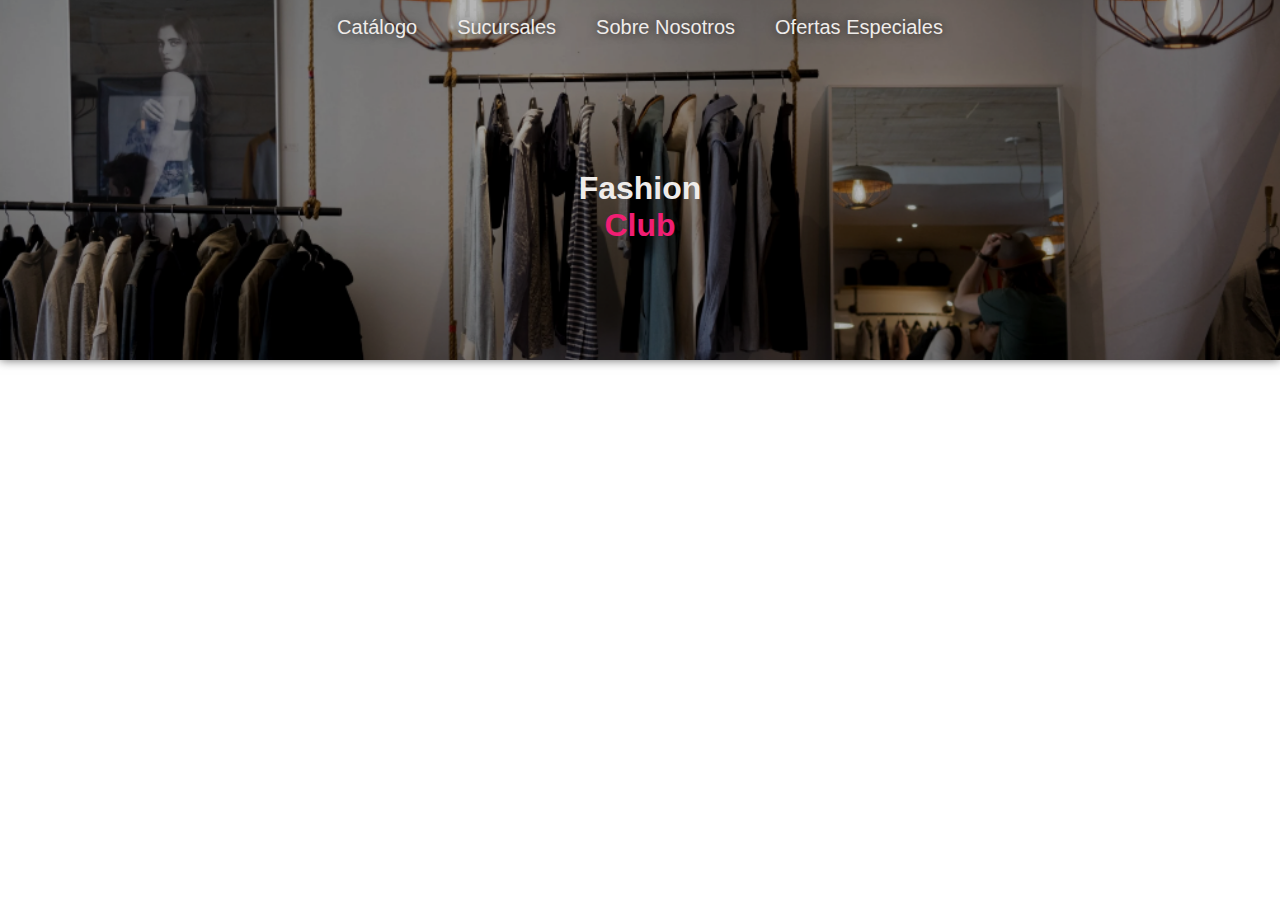
==== index.html @ 0ce21d8d "Se creó el header con: NavBar y SideMenu responsivos" ====
<!DOCTYPE html>
<html lang="en">
<head>
    <meta charset="UTF-8">
    <meta name="viewport" content="width=device-width, initial-scale=1.0">
    <title>FashionClubSV</title>
    <link rel="stylesheet" href="/css/styles.css">
</head>
<body>
    
    <!--Banner-->
    <div class="header">
        <!--NavBar-->
        <nav class="nav-bar">
            <a class="nav-bar__link" href="#">Catálogo</a>
            <a class="nav-bar__link" href="#">Sucursales</a>
            <a class="nav-bar__link" href="#">Sobre Nosotros</a>
            <a class="nav-bar__link" href="#">Ofertas Especiales</a>
        </nav> 
        <!--Logo-->   
        <div class="header__title">
            <h1 class="logo-part-1">Fashion</h1>
            <h1 class="logo-part-2">Club</h1>
        </div>
        <!--SideMenuBtn-->
        <button class="header__open-side-menu-btn">Menú</button>
        <!--Background-->
        <img class="header__img" src="/img/banner/banner.png">
    </div>
    <!--SideMenu-->
    <div class="side-menu">
        <a class="side-menu__link" href="#">Catálogo</a>
        <a class="side-menu__linkk" href="#">Sucursales</a>
        <a class="side-menu__link" href="#">Sobre Nosotros</a>
        <a class="side-menu__link" href="#">Ofertas Especiales</a>
        <button class="side-menu__close-side-menu-btn">Cerrar</button>
    </div>    
    <script src="/js/side-menu..js"></script> 
</body>
</html>
---- css/styles.css ----
@import url(/css/commons.css);
@import url(/css/header.css);
@import url(/css/side-menu.css);
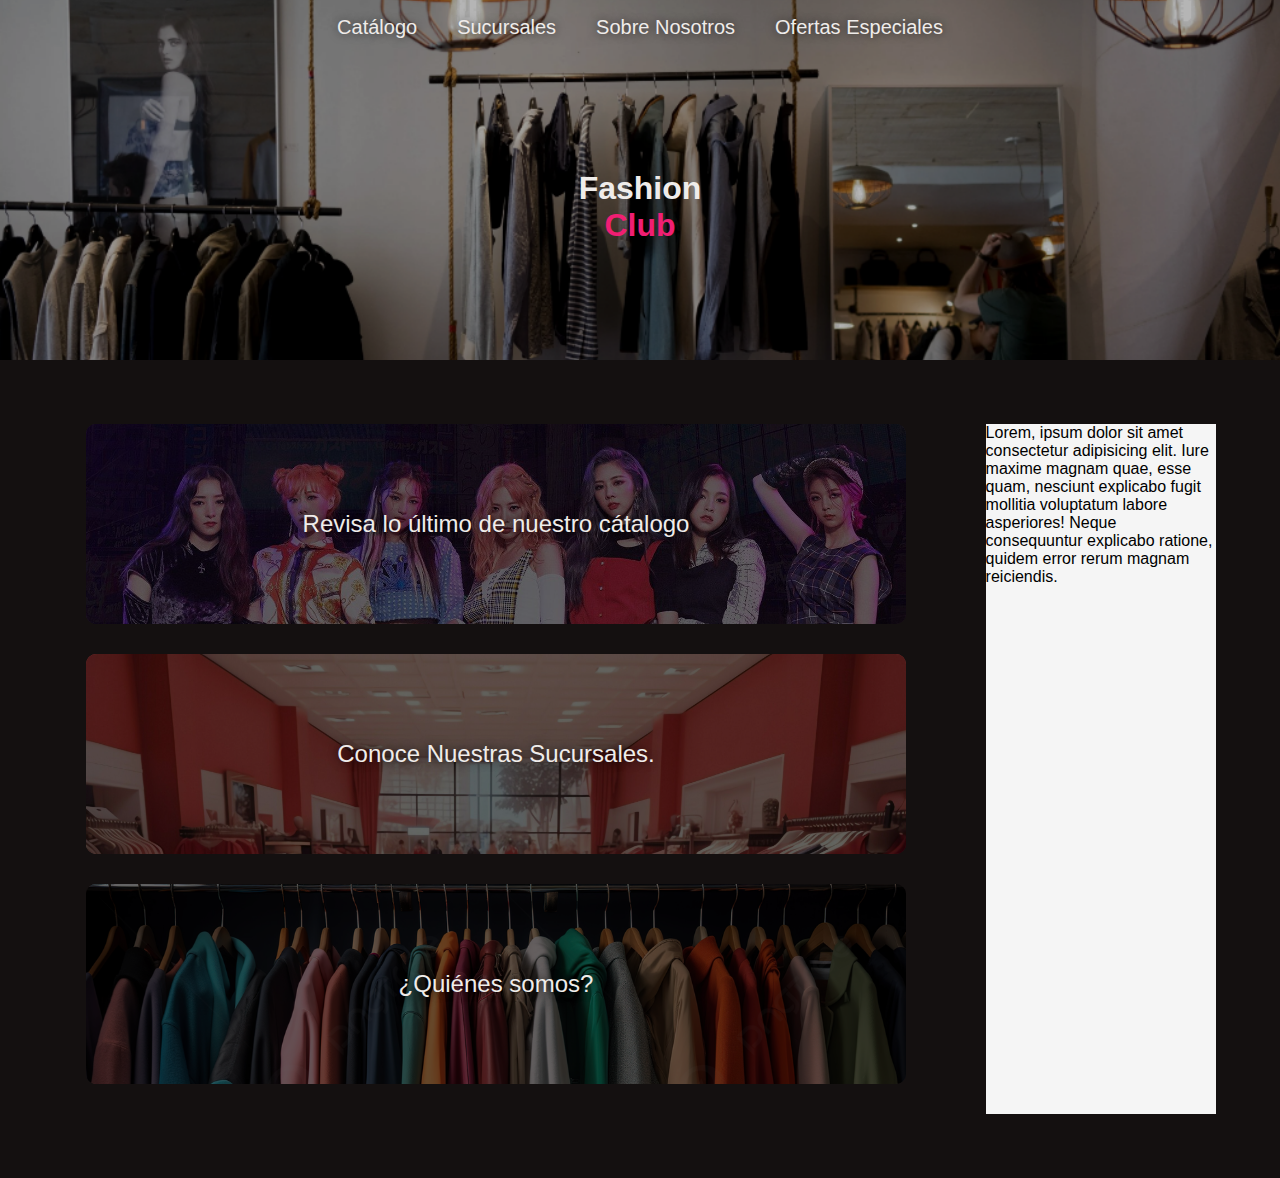
==== commit f9e7cbe6: "Se agregó contenido a la homepage y a la página de cátalogo" ====
--- a/index.html
+++ b/index.html
@@ -12,13 +12,13 @@
     <div class="header">
         <!--NavBar-->
         <nav class="nav-bar">
-            <a class="nav-bar__link" href="#">Catálogo</a>
+            <a class="nav-bar__link" href="/html/catalogue.html">Catálogo</a>
             <a class="nav-bar__link" href="#">Sucursales</a>
             <a class="nav-bar__link" href="#">Sobre Nosotros</a>
             <a class="nav-bar__link" href="#">Ofertas Especiales</a>
         </nav> 
         <!--Logo-->   
-        <div class="header__title">
+        <div class="title">
             <h1 class="logo-part-1">Fashion</h1>
             <h1 class="logo-part-2">Club</h1>
         </div>
@@ -27,6 +27,7 @@
         <!--Background-->
         <img class="header__img" src="/img/banner/banner.png">
     </div>
+
     <!--SideMenu-->
     <div class="side-menu">
         <a class="side-menu__link" href="#">Catálogo</a>
@@ -35,6 +36,37 @@
         <a class="side-menu__link" href="#">Ofertas Especiales</a>
         <button class="side-menu__close-side-menu-btn">Cerrar</button>
     </div>    
+
+    <!--HomePage-->
+    <div class="home-page-container">
+
+        <div class="home-page-left">
+            <div class="home-page__item">
+                <p class="home-page__item-text">Revisa lo último de nuestro cátalogo</p>
+                <button class="home-page__item-btn">Ver Más</button>
+                <img class="home-page__item-bg" src="/img/home/1.jpg">
+            </div>
+            <div class="home-page__item">
+                <p class="home-page__item-text">Conoce Nuestras Sucursales.</p>
+                <button class="home-page__item-btn">Ver Más</button>
+                <img class="home-page__item-bg" src="/img/home/2.jpg">
+            </div>
+            <div class="home-page__item">                
+                <p class="home-page__item-text">¿Quiénes somos?</p>
+                <button class="home-page__item-btn">Ver Más</button>
+                <img class="home-page__item-bg" src="/img/home/3.jpg">
+            </div>
+        </div>
+
+        <div class="home-page-right">
+            <p>
+                Lorem, ipsum dolor sit amet consectetur adipisicing elit. Iure maxime magnam quae, esse quam, 
+                nesciunt explicabo fugit mollitia voluptatum labore asperiores! Neque consequuntur explicabo 
+                ratione, quidem error rerum magnam reiciendis.
+            </p>
+        </div>
+    </div>
+
     <script src="/js/side-menu..js"></script> 
 </body>
 </html>--- a/css/styles.css
+++ b/css/styles.css
@@ -1,3 +1,5 @@
 @import url(/css/commons.css);
 @import url(/css/header.css);
-@import url(/css/side-menu.css);+@import url(/css/side-menu.css);
+@import url(/css/home-page.css);
+@import url(/css/catalogue.css);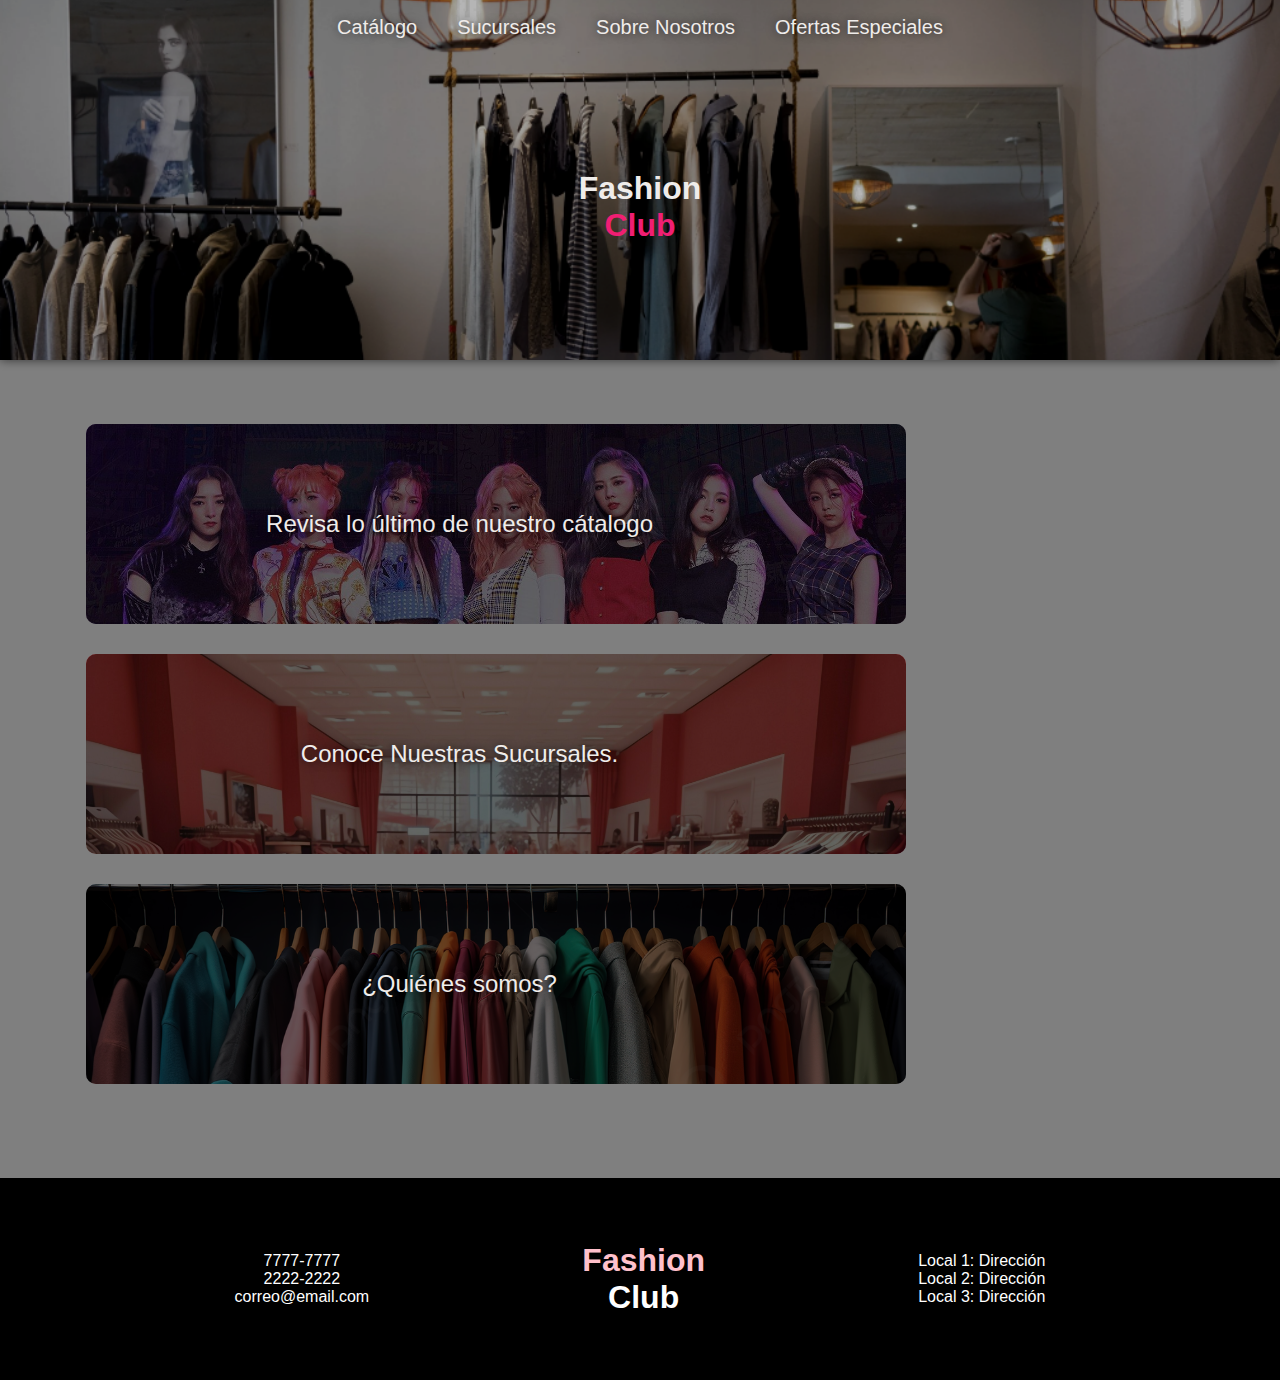
==== commit c474d7ea: "Se cambió la lógica del filtro" ====
--- a/index.html
+++ b/index.html
@@ -59,13 +59,29 @@
         </div>
 
         <div class="home-page-right">
-            <p>
-                Lorem, ipsum dolor sit amet consectetur adipisicing elit. Iure maxime magnam quae, esse quam, 
-                nesciunt explicabo fugit mollitia voluptatum labore asperiores! Neque consequuntur explicabo 
-                ratione, quidem error rerum magnam reiciendis.
-            </p>
+            <div class="best-selled">
+                
+            </div>
         </div>
     </div>
+
+    <!--Footer-->
+    <footer class="footer">
+        <div class="footer-left">
+            <p>7777-7777</p>
+            <p>2222-2222</p>
+            <p>correo@email.com</p>
+        </div>
+        <div class="footer-middle">
+            <h1 class="logo-footer-part-1">Fashion</h1>
+            <h1 class="logo-footer-part-2">Club</h1>
+        </div>
+        <div class="footer-right">
+            <p>Local 1: Dirección</p>
+            <p>Local 2: Dirección</p>
+            <p>Local 3: Dirección</p>
+        </div>
+    </footer>
 
     <script src="/js/side-menu..js"></script> 
 </body>
